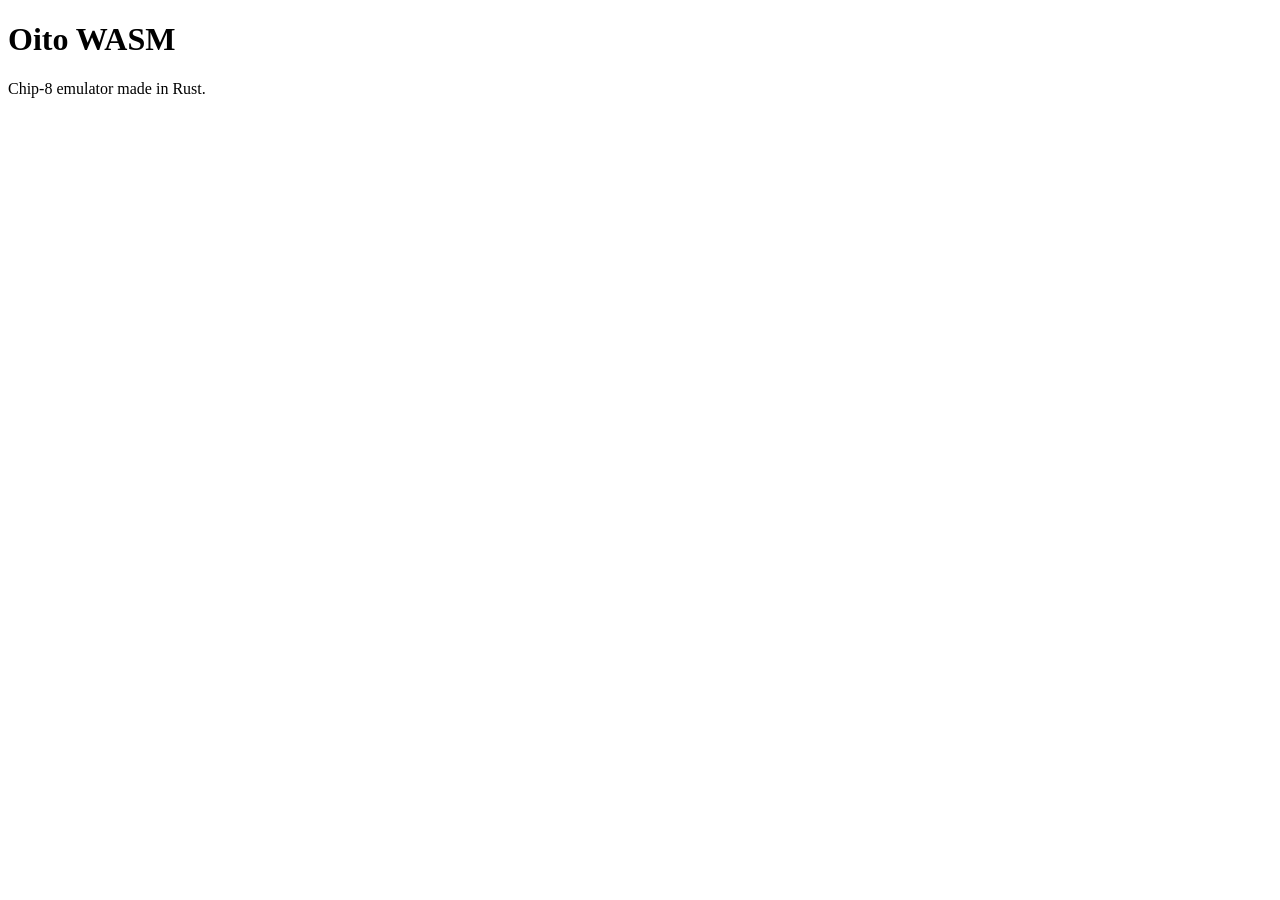
==== wasm/web/index.html @ c7510aa1 "WASM index" ====
<!DOCTYPE html>
<html lang="en">
	<head>
		<title>Oito WebAssembly Emulator</title>
		<meta charset="utf-8"/>
	</head>
	<body>
		<h1>Oito WASM</h1>
		<p>Chip-8 emulator made in Rust.</p>
	</body>
</html>
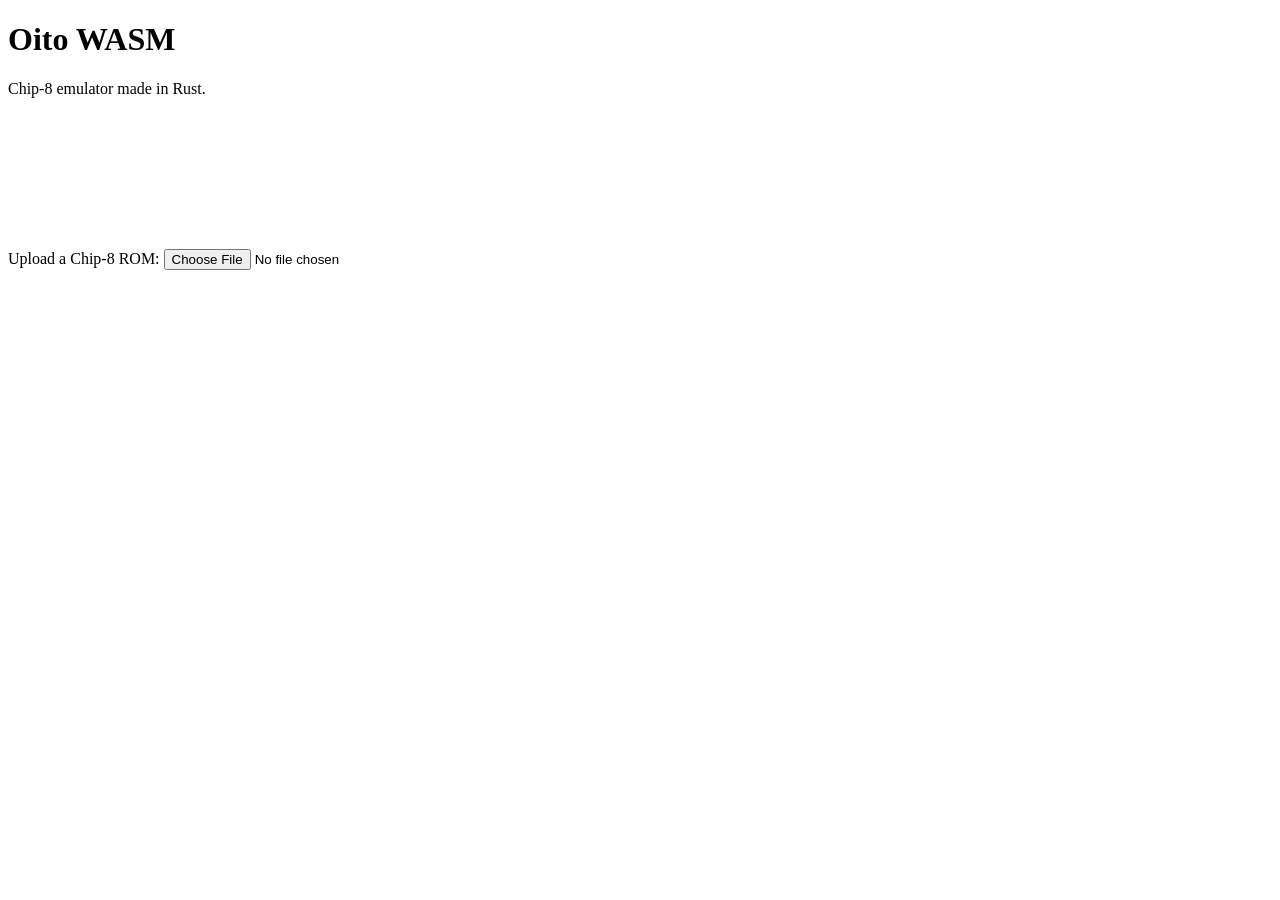
==== commit 3f929c19: "Load ROM on WASM" ====
--- a/wasm/web/index.html
+++ b/wasm/web/index.html
@@ -7,5 +7,9 @@
 	<body>
 		<h1>Oito WASM</h1>
 		<p>Chip-8 emulator made in Rust.</p>
+        <label for="rom_input">Upload a Chip-8 ROM: </label>
+        <input type="file" id="rom_input" autocomplete="off"/>
+		<canvas id="viewport">If you see this message, your browser doesn't support HTML5 and as so, you can't run this emulator</canvas>
 	</body>
+	<script type="module" src="index.js"></script>
 </html>
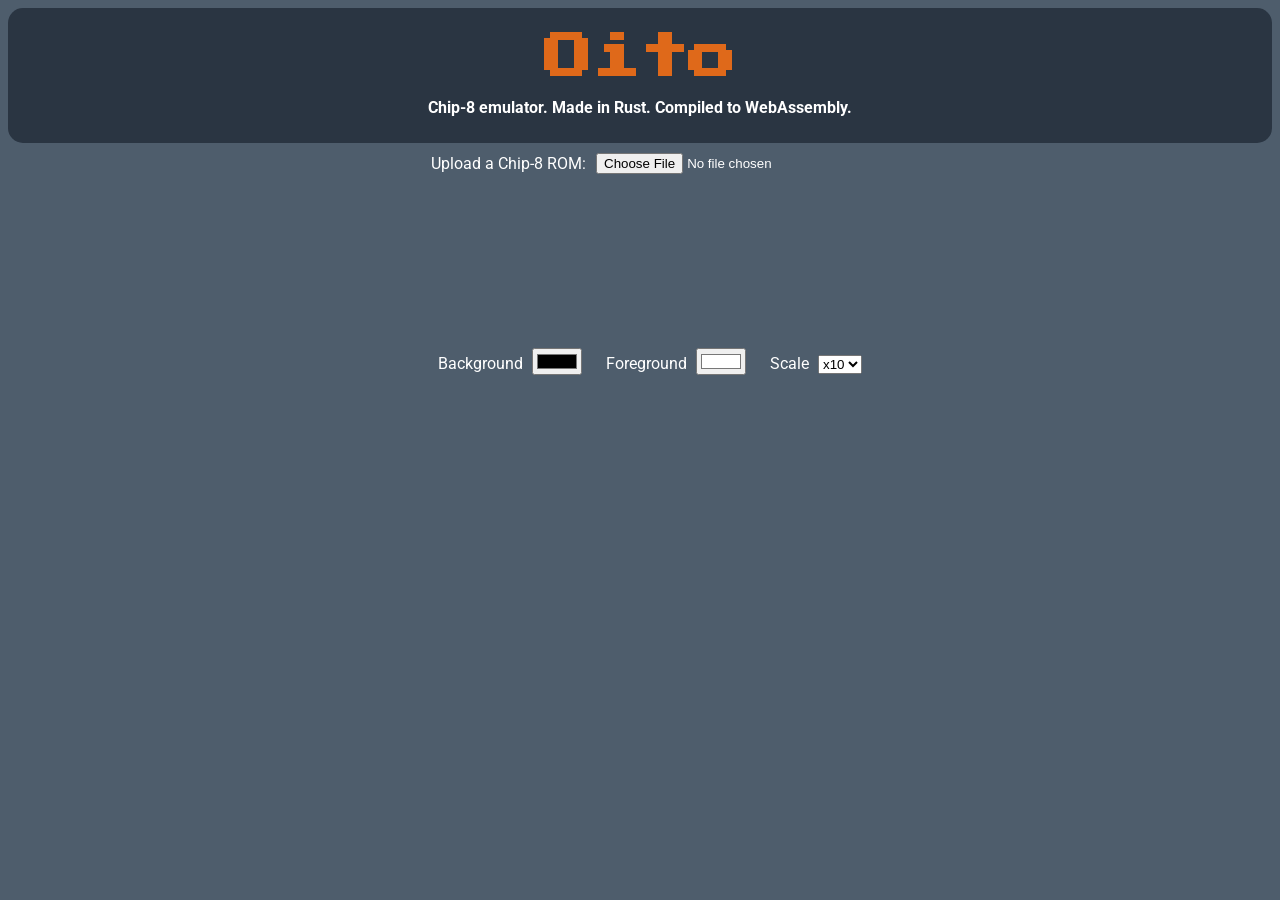
==== commit a6b92721: "Add style" ====
--- a/wasm/web/index.html
+++ b/wasm/web/index.html
@@ -2,14 +2,55 @@
 <html lang="en">
 	<head>
 		<title>Oito WebAssembly Emulator</title>
-		<meta charset="utf-8"/>
+		<meta charset="utf-8" />
+		<meta name="author" content="ricardo@sotoestevez.dev" />
+		<meta
+			name="description"
+			content="Chip8 Emulator made in Rust and compiled to WASM"
+		/>
+		<meta name="keywords" content="Chip8, Rust, WASM" />
+		<link rel="preconnect" href="https://fonts.googleapis.com" />
+		<link rel="preconnect" href="https://fonts.gstatic.com" crossorigin />
+		<link
+			href="https://fonts.googleapis.com/css2?family=Press+Start+2P&display=swap"
+			rel="stylesheet"
+		/>
+		<link
+			href="https://fonts.googleapis.com/css2?family=Roboto:wght@400&display=swap"
+			rel="stylesheet"
+		/>
+		<link rel="stylesheet" href="style.css" />
 	</head>
 	<body>
-		<h1>Oito WASM</h1>
-		<p>Chip-8 emulator made in Rust.</p>
-        <label for="rom_input">Upload a Chip-8 ROM: </label>
-        <input type="file" id="rom_input" autocomplete="off"/>
-		<canvas id="viewport">If you see this message, your browser doesn't support HTML5 and as so, you can't run this emulator</canvas>
+		<div id="title">
+			<h1>Oito</h1>
+			<p>Chip-8 emulator. Made in Rust. Compiled to WebAssembly.</p>
+		</div>
+		<div id="upload">
+			<label for="rom_input">Upload a Chip-8 ROM: </label>
+			<input type="file" id="rom_input" autocomplete="off" />
+		</div>
+		<div>
+			<canvas id="viewport"
+				>If you see this message, your browser doesn't support HTML5 and as so,
+				you can't run this emulator</canvas
+			>
+		</div>
+		<div id="settings">
+			<label for="bg_picker">Background</label>
+			<input type="color" id="bg_picker" value="#000000">
+			
+			<label for="fg_picker">Foreground</label>
+			<input type="color" id="fg_picker" value="#ffffff">
+			
+			<label for="scale_picker">Scale</label>
+			<select name="scale_picker" id="scale_picker">
+			  <option value=10>x10</option>
+			  <option value=12>x12</option>
+			  <option value=15>x15</option>
+			  <option value=18>x18</option>
+			</select> 
+		</div>
 	</body>
 	<script type="module" src="index.js"></script>
-</html>+</html>
--- a/wasm/web/style.css
+++ b/wasm/web/style.css
@@ -0,0 +1,40 @@
+body {
+	background-color: #4e5d6c;
+	color: white;
+	display: flex;
+	flex-direction: column;
+	justify-content: center;
+	text-align: center;
+	font-family: Roboto;
+}
+
+#title {
+	background-color: #2a3542;
+	padding: 10px;
+	font-weight: bolder;
+	border-radius: 15px;
+}
+
+h1 {
+	margin: 16px;
+	font-size: 3em;
+	color: #df691a;
+	font-family: 'Press Start 2P';
+}
+
+#upload {
+	margin: 10px;
+	display: flex;
+	gap: 10px;
+	justify-content: center;
+	align-items: center;
+}
+
+#settings {
+	margin-top: 10px;
+}
+
+#settings>label {
+	margin-left: 20px;
+	margin-right: 5px;
+}
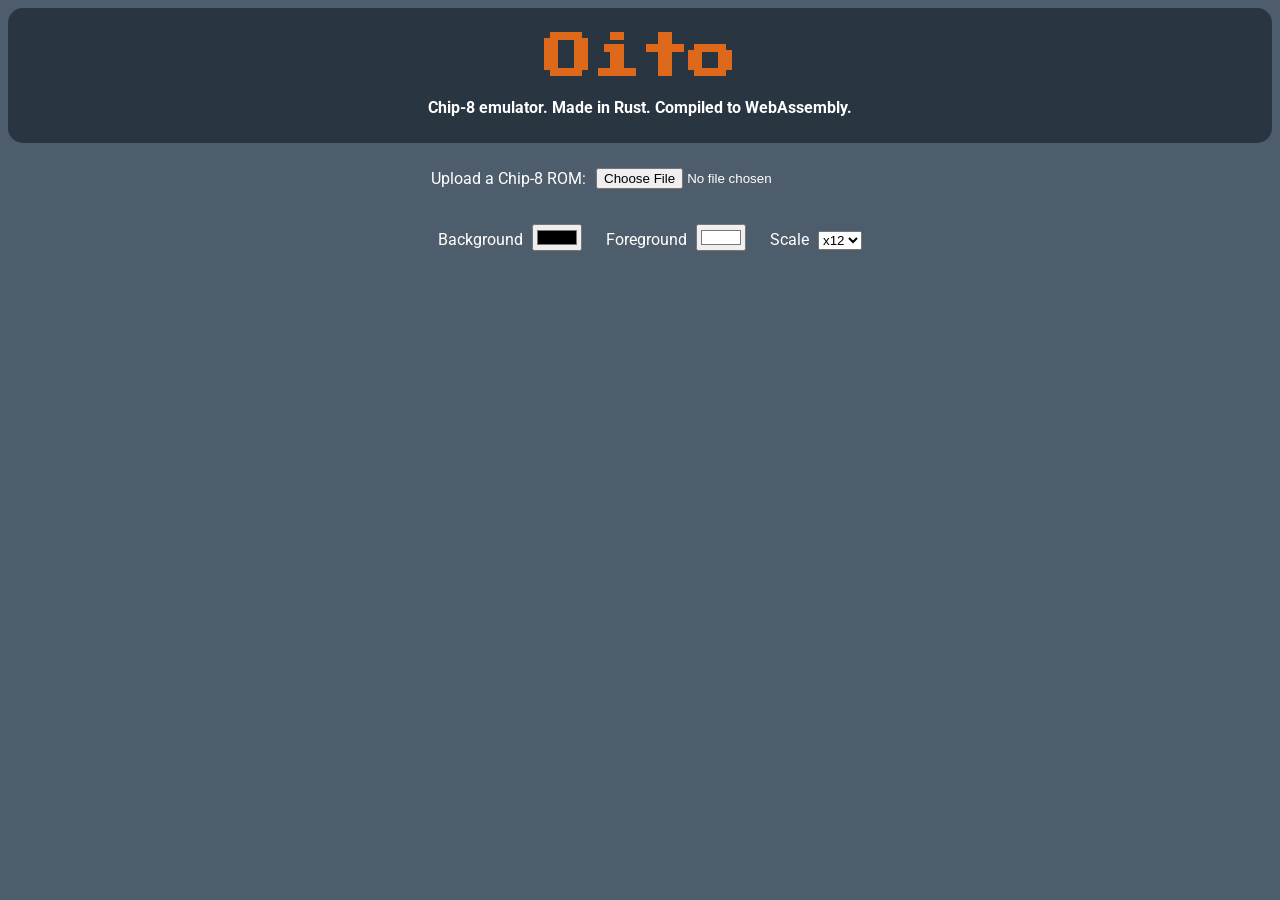
==== commit 072d229b: "Pickable scale" ====
--- a/wasm/web/index.html
+++ b/wasm/web/index.html
@@ -30,12 +30,6 @@
 			<label for="rom_input">Upload a Chip-8 ROM: </label>
 			<input type="file" id="rom_input" autocomplete="off" />
 		</div>
-		<div>
-			<canvas id="viewport"
-				>If you see this message, your browser doesn't support HTML5 and as so,
-				you can't run this emulator</canvas
-			>
-		</div>
 		<div id="settings">
 			<label for="bg_picker">Background</label>
 			<input type="color" id="bg_picker" value="#000000">
@@ -46,11 +40,17 @@
 			<label for="scale_picker">Scale</label>
 			<select name="scale_picker" id="scale_picker">
 			  <option value=10>x10</option>
-			  <option value=12>x12</option>
+			  <option value=12 selected=true>x12</option>
 			  <option value=15>x15</option>
 			  <option value=18>x18</option>
 			</select> 
 		</div>
+		<div>
+			<canvas id="viewport"
+				>If you see this message, your browser doesn't support HTML5 and as so,
+				you can't run this emulator</canvas
+			>
+		</div>
 	</body>
 	<script type="module" src="index.js"></script>
 </html>
--- a/wasm/web/style.css
+++ b/wasm/web/style.css
@@ -15,7 +15,7 @@
 	border-radius: 15px;
 }
 
-h1 {
+#title>h1 {
 	margin: 16px;
 	font-size: 3em;
 	color: #df691a;
@@ -23,7 +23,7 @@
 }
 
 #upload {
-	margin: 10px;
+	margin: 25px;
 	display: flex;
 	gap: 10px;
 	justify-content: center;
@@ -31,7 +31,7 @@
 }
 
 #settings {
-	margin-top: 10px;
+	margin: 10px 0px;
 }
 
 #settings>label {
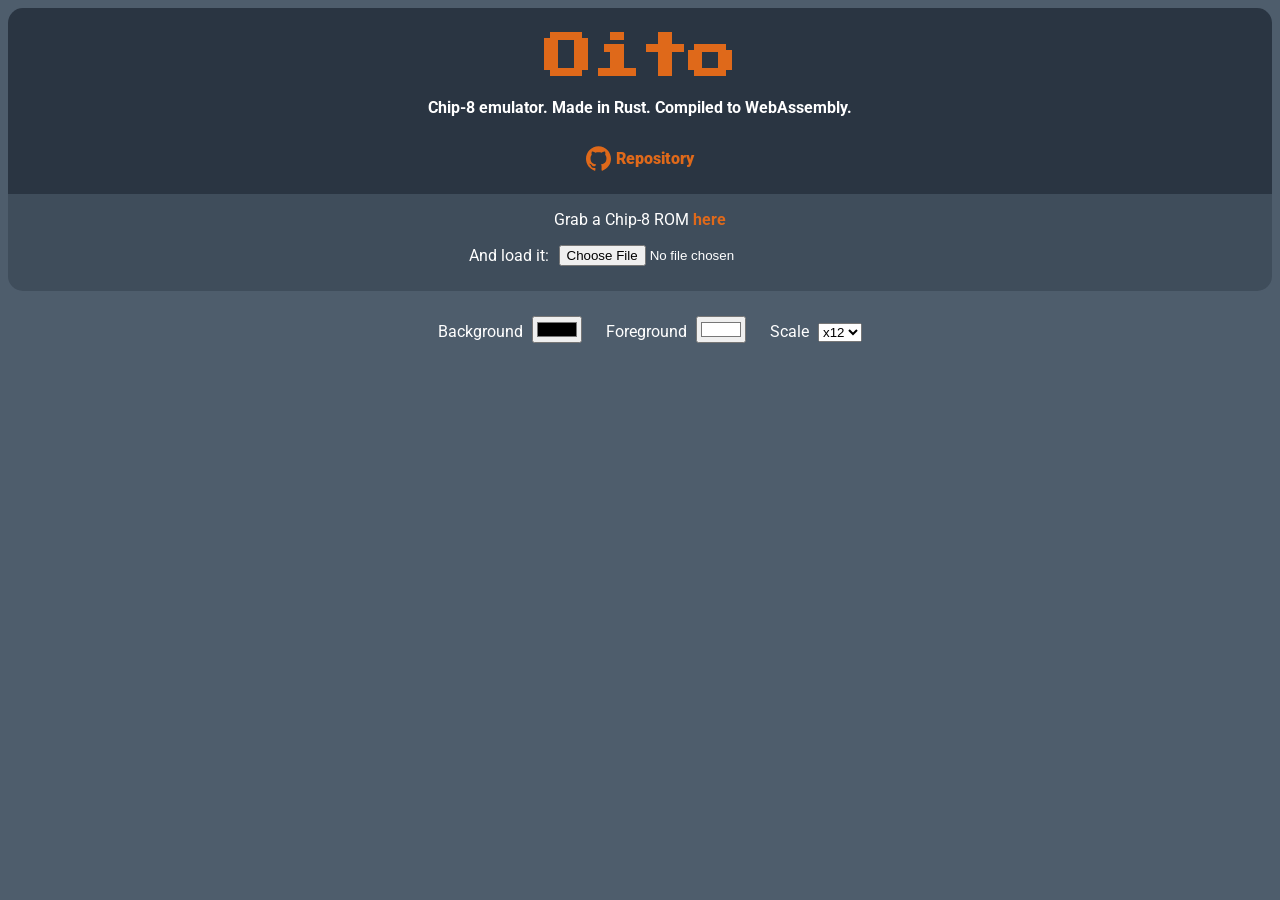
==== commit 93cb1510: "Add links" ====
--- a/wasm/web/index.html
+++ b/wasm/web/index.html
@@ -5,10 +5,11 @@
 		<meta charset="utf-8" />
 		<meta name="author" content="ricardo@sotoestevez.dev" />
 		<meta
-			name="description"
-			content="Chip8 Emulator made in Rust and compiled to WASM"
+		name="description"
+		content="Chip8 Emulator made in Rust and compiled to WASM"
 		/>
 		<meta name="keywords" content="Chip8, Rust, WASM" />
+		<link rel="icon" href="/favicon.ico">
 		<link rel="preconnect" href="https://fonts.googleapis.com" />
 		<link rel="preconnect" href="https://fonts.gstatic.com" crossorigin />
 		<link
@@ -25,25 +26,35 @@
 		<div id="title">
 			<h1>Oito</h1>
 			<p>Chip-8 emulator. Made in Rust. Compiled to WebAssembly.</p>
+			<a href="https://github.com/kriogenia/oito" class="compound">
+				<img src="github.svg" alt="GitHub Logo" id="ghlogo" />
+				<p>Repository</p>
+			</a>
 		</div>
-		<div id="upload">
-			<label for="rom_input">Upload a Chip-8 ROM: </label>
-			<input type="file" id="rom_input" autocomplete="off" />
+		<div id="instructions">
+			<p>
+				Grab a Chip-8 ROM
+				<a href="https://github.com/kripod/chip8-roms">here</a>
+			</p>
+			<div id="upload">
+				<label for="rom_input">And load it: </label>
+				<input type="file" id="rom_input" autocomplete="off" />
+			</div>
 		</div>
 		<div id="settings">
 			<label for="bg_picker">Background</label>
-			<input type="color" id="bg_picker" value="#000000">
-			
+			<input type="color" id="bg_picker" value="#000000" />
+
 			<label for="fg_picker">Foreground</label>
-			<input type="color" id="fg_picker" value="#ffffff">
-			
+			<input type="color" id="fg_picker" value="#ffffff" />
+
 			<label for="scale_picker">Scale</label>
 			<select name="scale_picker" id="scale_picker">
-			  <option value=10>x10</option>
-			  <option value=12 selected=true>x12</option>
-			  <option value=15>x15</option>
-			  <option value=18>x18</option>
-			</select> 
+				<option value="10">x10</option>
+				<option value="12" selected="true">x12</option>
+				<option value="15">x15</option>
+				<option value="18">x18</option>
+			</select>
 		</div>
 		<div>
 			<canvas id="viewport"
--- a/wasm/web/style.css
+++ b/wasm/web/style.css
@@ -12,7 +12,8 @@
 	background-color: #2a3542;
 	padding: 10px;
 	font-weight: bolder;
-	border-radius: 15px;
+	border-top-left-radius: 15px;
+	border-top-right-radius: 15px;
 }
 
 #title>h1 {
@@ -22,8 +23,32 @@
 	font-family: 'Press Start 2P';
 }
 
+a {
+	color: #df691a;
+	font-weight: bolder;
+	text-decoration: none;
+}
+
+a.compound {
+	display: flex;
+	justify-content: center;
+	gap: 5px;
+}
+
+#ghlogo {
+	width: 25px;
+	color: #df691a;
+}
+
+#instructions {
+	background-color: #2a354266;
+	border-bottom-left-radius: 15px;
+	border-bottom-right-radius: 15px;
+	margin-bottom: 15px;
+}
+
 #upload {
-	margin: 25px;
+	margin-bottom: 25px;
 	display: flex;
 	gap: 10px;
 	justify-content: center;
